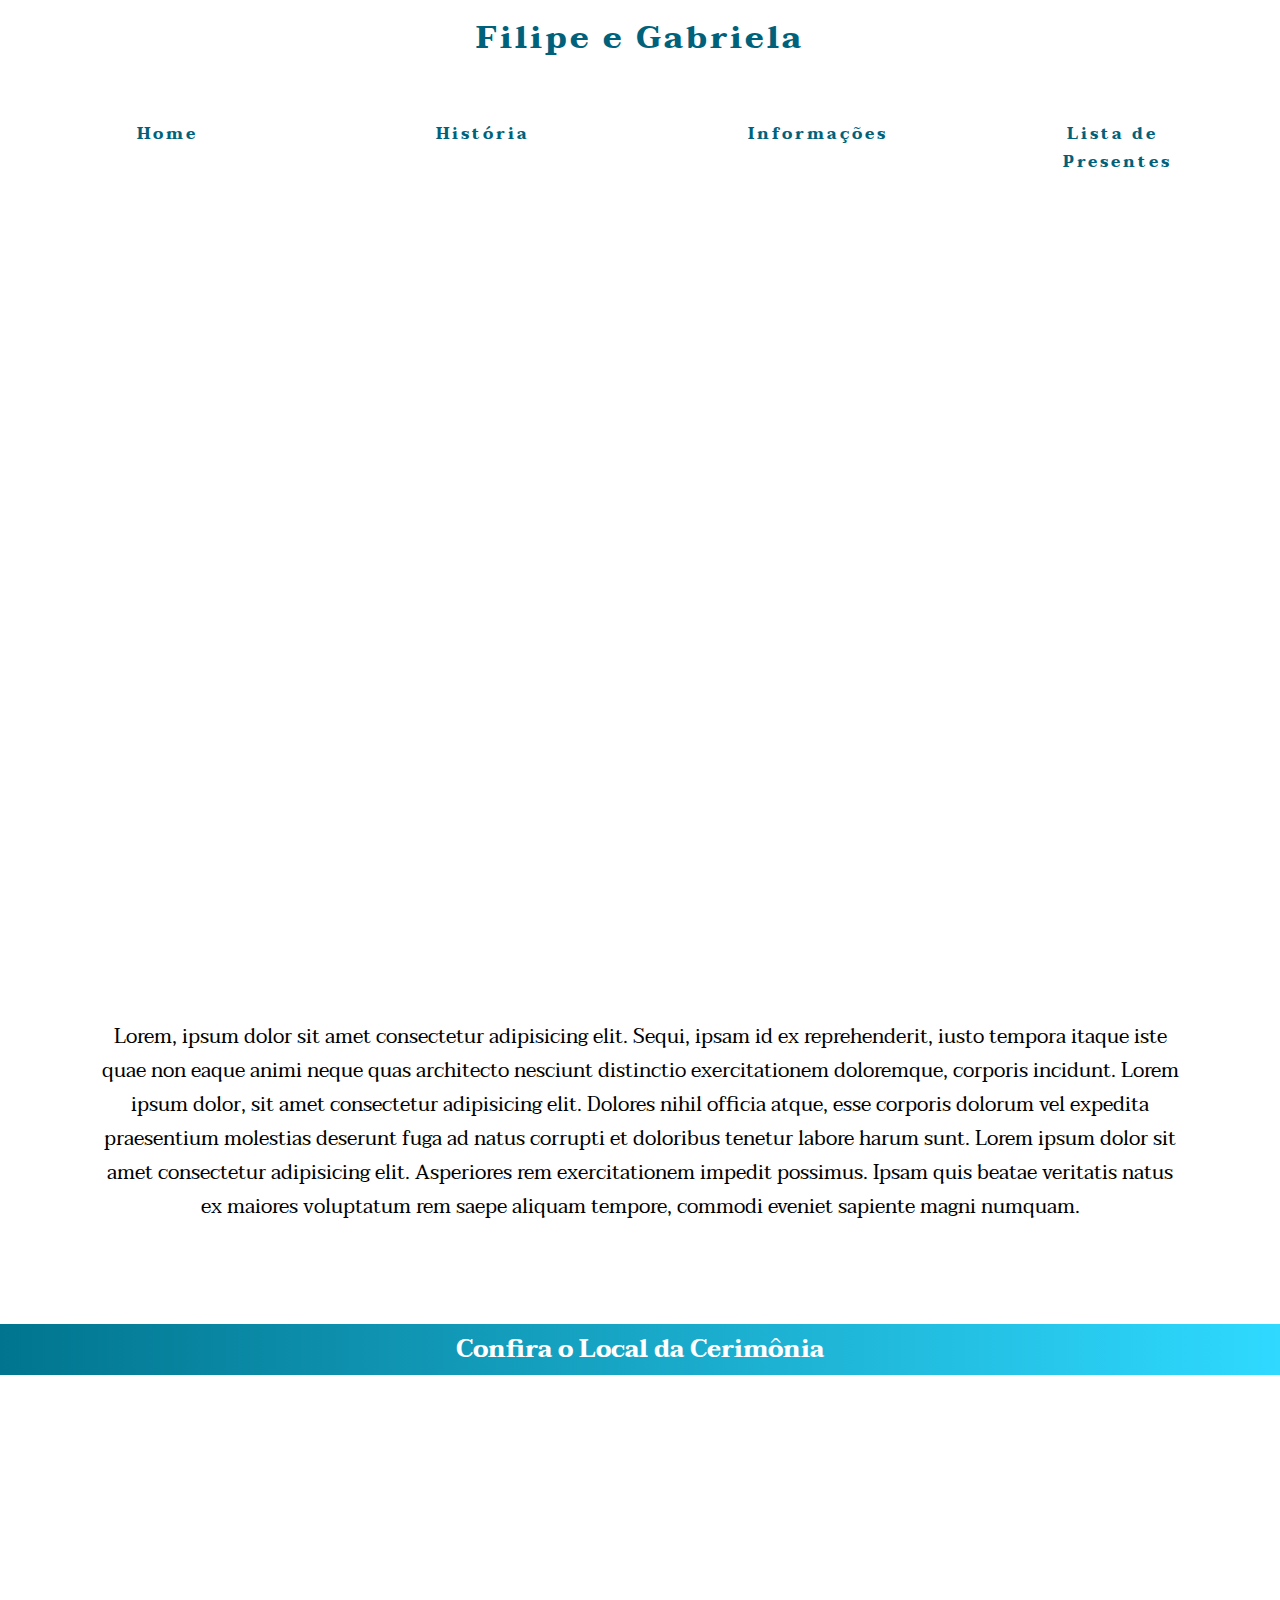
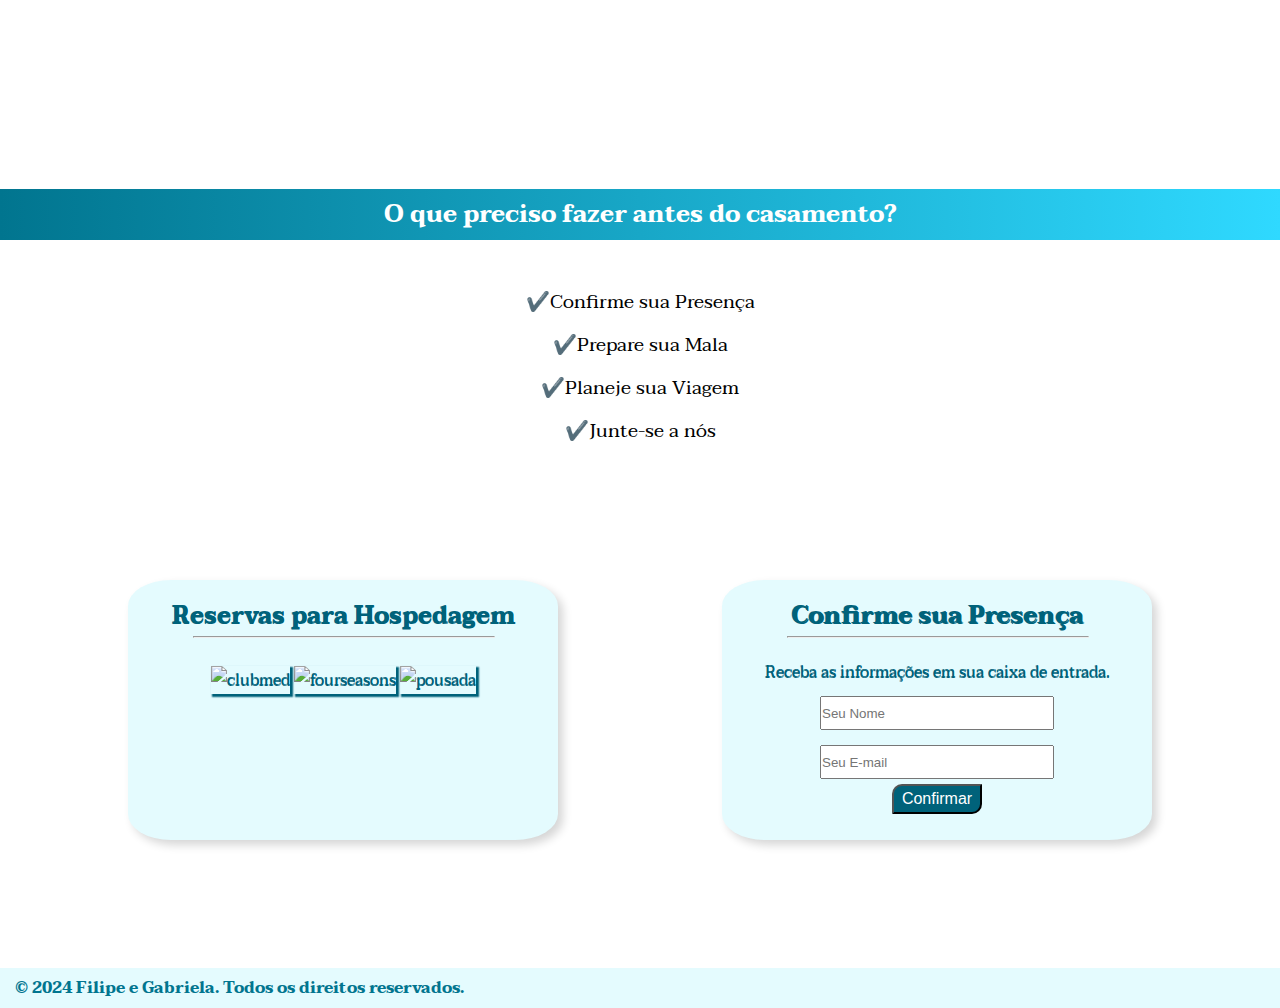
==== index.html @ f1d9fd73 "Add files via upload" ====
<!DOCTYPE html>
<html lang="pt-br">
<head>
    <meta charset="UTF-8">
    <meta name="viewport" content="width=device-width, initial-scale=1.0">
    <title>Casamento FiBi</title>
    <link rel="shortcut icon" href="imagens/icons8-wedding-50.png" type="image/x-icon">
    <link rel="stylesheet" href="style.css">
</head>
<body>

    <header>
        <h1>Filipe e Gabriela</h1>
        
        <nav>
            <a href="#">Home</a>
            <a href="#">História</a>
            <a href="informacoes.html">Informações</a>
            <a href="#">Lista de Presentes</a>
        </nav>
        <h2 id="home">Join us</h2>
    </header>

    <article>
        <p id="textocorpo">Lorem, ipsum dolor sit amet consectetur adipisicing elit. Sequi, ipsam id ex reprehenderit, iusto tempora itaque iste quae non eaque animi neque quas architecto nesciunt distinctio exercitationem doloremque, corporis incidunt. Lorem ipsum dolor, sit amet consectetur adipisicing elit. Dolores nihil officia atque, esse corporis dolorum vel expedita praesentium molestias deserunt fuga ad natus corrupti et doloribus tenetur labore harum sunt. Lorem ipsum dolor sit amet consectetur adipisicing elit. Asperiores rem exercitationem impedit possimus. Ipsam quis beatae veritatis natus ex maiores voluptatum rem saepe aliquam tempore, commodi eveniet sapiente magni numquam.</p>
    </article>

    <div>
        <h2 id="txtvideo">Confira o Local da Cerimônia</h2>

    </div>
        <iframe width="560" height="315" style="margin-left: 25%; margin-bottom: 50px;" src="https://www.youtube.com/embed/h-AqZTBCg2M?si=6itliEVG-P5YEDNz" title="YouTube video player" frameborder="0" allow="accelerometer; autoplay; clipboard-write; encrypted-media; gyroscope; picture-in-picture; web-share" allowfullscreen></iframe>

    <div class="lista">
        <h2 id="txtvideo">O que preciso fazer antes do casamento?</h2>
        <ul>
            <li><span>&#x2714;&#xFE0F;</span>Confirme sua Presença</li>
            <li><span>&#x2714;&#xFE0F;</span>Prepare sua Mala</li>
            <li><span>&#x2714;&#xFE0F;</span>Planeje sua Viagem</li>
            <li><span>&#x2714;&#xFE0F;</span>Junte-se a nós</li>
        </ul>
    
    </div>

    <section class="news-section">
        <div class="box">
            <h2>Reservas para Hospedagem</h2>
            <hr>
            <br>
            <img class="imgnoticia" src="imagens/clubmed.png" alt="clubmed">
            <img class="imgnoticia" src="imagens/fourseasons.png" alt="fourseasons">
            <img class="imgnoticia" src="imagens/pousada1.png" alt="pousada">
        </div>

        <div class="box">
            <h2>Confirme sua Presença</h2>
            <hr>
            <p>Receba as informações em sua caixa de entrada.</p>
            <input type="email" placeholder="Seu Nome">
            <input type="email" placeholder="Seu E-mail">
           <br>
            <button>Confirmar</button>
        </div>
    </section>

    <footer>
        <p id="p-footer">&copy; 2024 Filipe e Gabriela. Todos os direitos reservados.</p>
        <div class="linksrodape">
            <a href="imagens/insta.png" class="insta"></a>
            <a href="imagens/youtube.png" class="youtube"></a>
            <a href="imagens/twitter.png" class="twitter"></a>
        </div>
    </footer>

</body>
</html>
---- style.css ----
@import url('https://fonts.googleapis.com/css2?family=Taviraj:ital,wght@0,100;0,200;1,100&display=swap');


:root {
    --cor1: #01758f;
    --cor2: #00627a;
    --cor3: #e4fbfe;
    --cor4: #ffffff;
    --font1: 'Taviraj', serif;
}

* {
    margin: 0px;
    margin-top: 0px;
    padding: 0px;
}

body {
    font-family: var(--font1);
    margin: 0;
    padding: 0;
    box-sizing: border-box;
    background-color: var(--cor4);
}

#inf {
    height: 300px;
    background-position: top;
}

header {
    background-image: url(imagens/sea-4768869_1280.jpg);
    background-position: center;
    background-size: cover;
    background-repeat: no-repeat;
    letter-spacing: 3px;
    color: var(--cor2);
    text-align: center;
    padding: 10px;
    height: 100vh;
}

nav {
    display: flex;
    justify-content: space-around;
    margin-top: 50px;
    margin-bottom: 30px;
}

#home {
display: flex;
margin-top: 200px;
margin-left: 45%;
color: var(--cor4);
font-size: 3em;
}

nav > a {
    text-decoration: none;
    color: var(--cor2);
    padding: 5px;
    width: 100px;
    font-weight: bolder;
}

nav > a:hover {
    text-decoration: underline;
    color: var(--cor2);
    width: 100px;
    border-radius: 10px;
    padding: 5px;
}

article, section {
    text-align: center;
    margin: 100px;
}


img {
    max-width: 500px;
    height: auto;
}

li {
    list-style: none;
    padding: 5px;
    font-size: 1.2em;
}

.lista{
    text-align: center;
}

.text-image  {
    display: flex;
    flex-direction: column;
    align-items: center;
    line-height: 1.5em;
    text-align: center;
    margin-bottom: 70px;
}

#inform {
    margin-left: 100px;
}

.section {
    align-items: center;
    line-height: 1.5em;
}

.text-image img {
    margin: 5px 20px; 
    max-width: 400px;
    max-height: 4000px;
}

.image-text img {
    margin: 90px 20px;
    width: 400px;
    height: 400px;
}

.news-section {
    display: flex;
    justify-content: space-between;
    margin: 10%;
    flex-wrap: wrap;
}

.box {
    background-color: var(--cor3);
    box-shadow: 5px 5px 10px rgba(0, 0, 0, 0.163);
    color: var(--cor2);
    text-shadow: 0.8px 0.8px var(--cor2);
    border-radius: 10%;
    width: 400px;
    height: 230px;
    padding: 15px;
}

p {
 margin-top: 20px;
}

#textocorpo {
    font-size: 20px;
}

hr {
    width: 300px;
    margin-left: 50px;
}

#txtvideo {
    color: var(--cor4);
    background-image: linear-gradient(to right,var(--cor1), #2fd9ff);
    text-align: center;
    margin-bottom: 40px;
    padding: 5px;
}

.imgnoticia {
    width: 80px;
    height: 80px;
    box-shadow: 2px 2px 1.5px 1px;
}

footer {
    background-color: var(--cor3);
    color: var(--cor1);
    font: var(--font2);
    font-weight: bold;
    text-align: center;
    display: flex;
    align-items: center;
    bottom: 0;
    padding: 15px;
    width: 100%;
    max-height: 10px;
}

#p-footer {
    margin: 0;
}

.linksrodape {
    float: right;
    margin-left: 600px;
}

.linksrodape a {
    margin-top: 0;
    margin-left: 10px;
    width: 20px;
    height: 20px;
    background-size: cover;
    display: inline-block;
}

.insta {
 background-image: url(imagens/insta.png);
}

.youtube{
    background-image: url(imagens/youtube.png);
   }

.twitter{
    background-image: url(imagens/twitter.png);
}

input {
    width: 230px;
    height: 30px;
    margin-top: 10px;
    margin-bottom: 5px;
}

button {
    width: 90px;
    height: 30px;
    color: var(--cor4);
    font-size: medium;
    background-color: var(--cor2);
    border-radius: 10px 0;
}
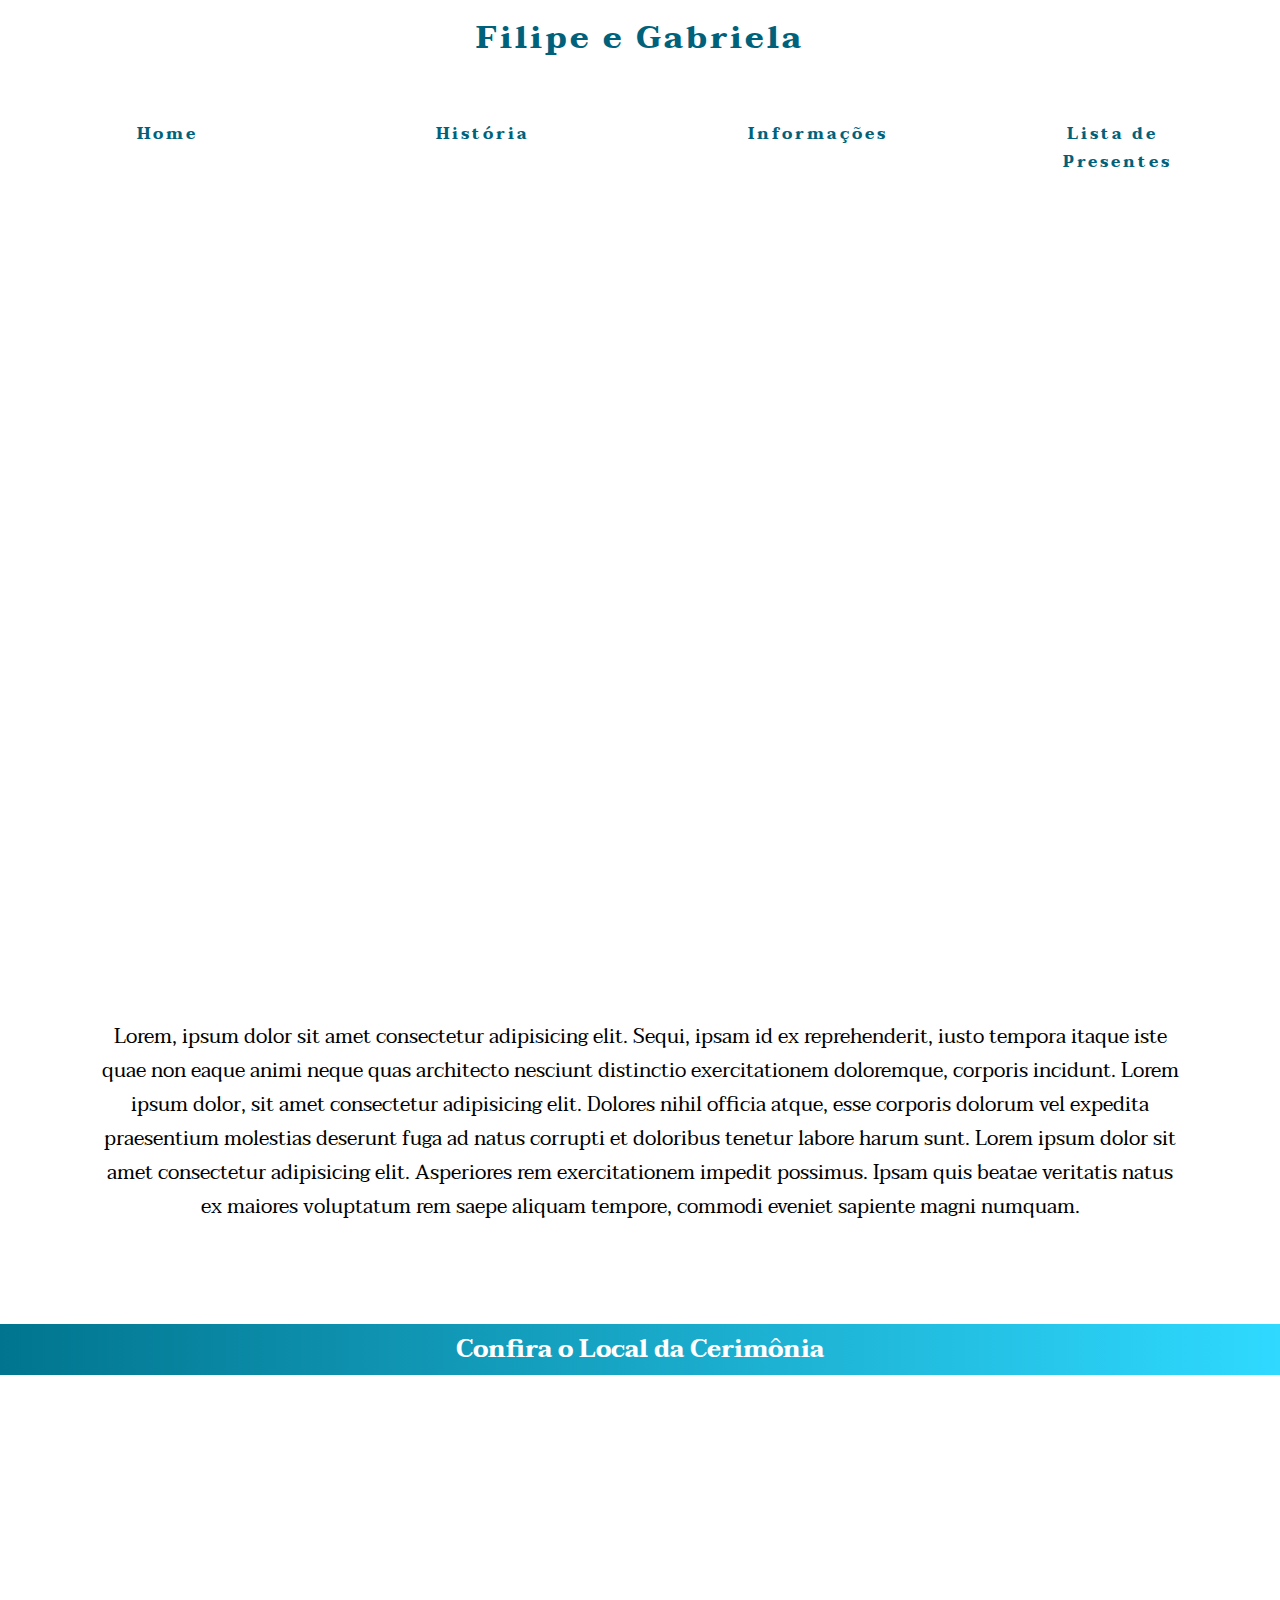
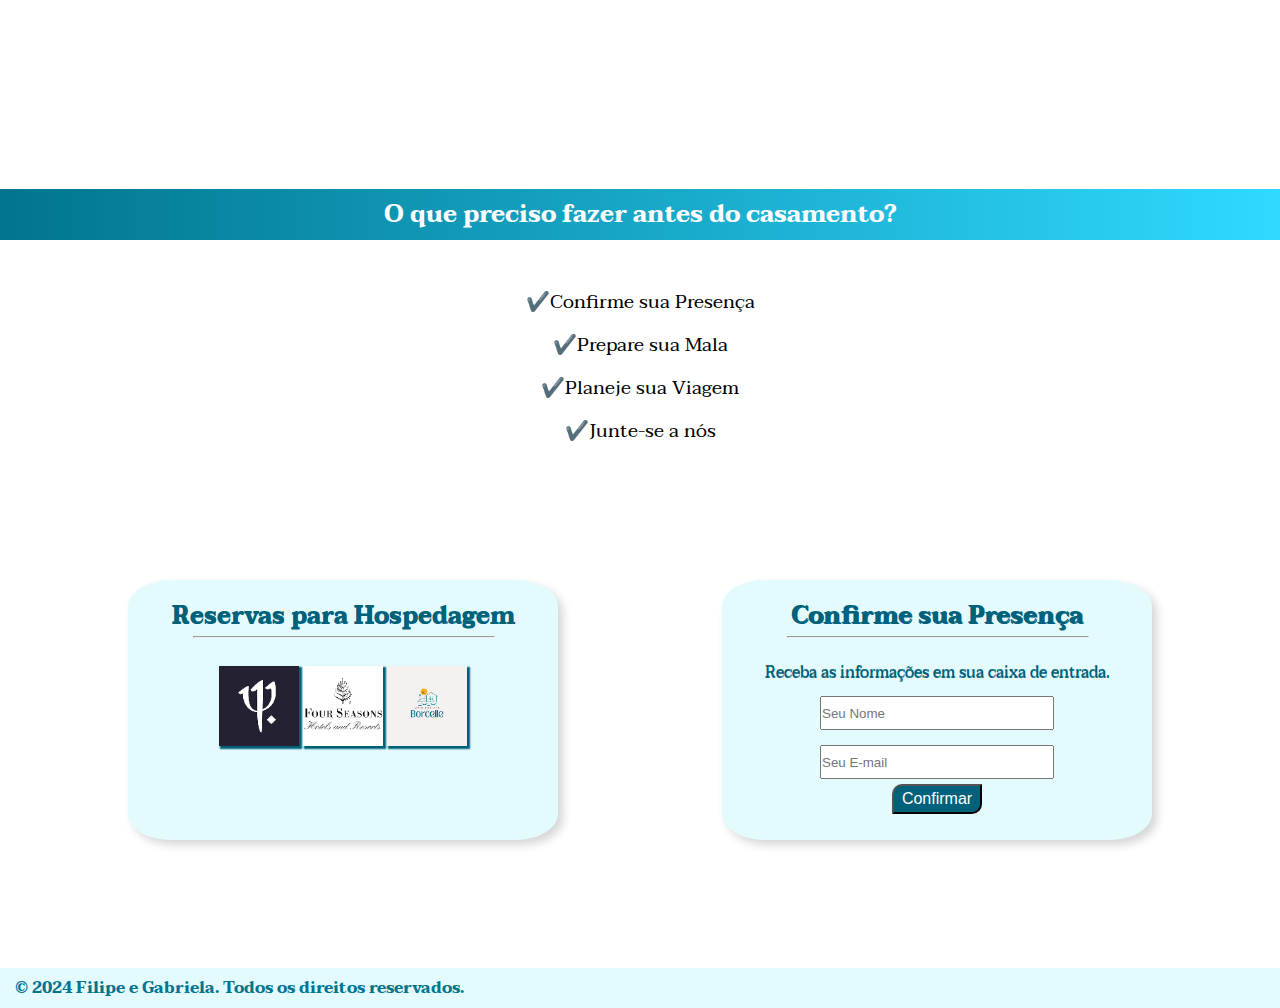
==== commit 26876b6a: "Update index.html" ====
--- a/index.html
+++ b/index.html
@@ -47,9 +47,9 @@
             <h2>Reservas para Hospedagem</h2>
             <hr>
             <br>
-            <img class="imgnoticia" src="imagens/clubmed.png" alt="clubmed">
-            <img class="imgnoticia" src="imagens/fourseasons.png" alt="fourseasons">
-            <img class="imgnoticia" src="imagens/pousada1.png" alt="pousada">
+            <img class="imgnoticia" src="clubmed.png" alt="clubmed">
+            <img class="imgnoticia" src="fourseasons.png" alt="fourseasons">
+            <img class="imgnoticia" src="pousada1.png" alt="pousada">
         </div>
 
         <div class="box">
@@ -66,9 +66,9 @@
     <footer>
         <p id="p-footer">&copy; 2024 Filipe e Gabriela. Todos os direitos reservados.</p>
         <div class="linksrodape">
-            <a href="imagens/insta.png" class="insta"></a>
-            <a href="imagens/youtube.png" class="youtube"></a>
-            <a href="imagens/twitter.png" class="twitter"></a>
+            <a href="insta.png" class="insta"></a>
+            <a href="youtube.png" class="youtube"></a>
+            <a href="twitter.png" class="twitter"></a>
         </div>
     </footer>
 
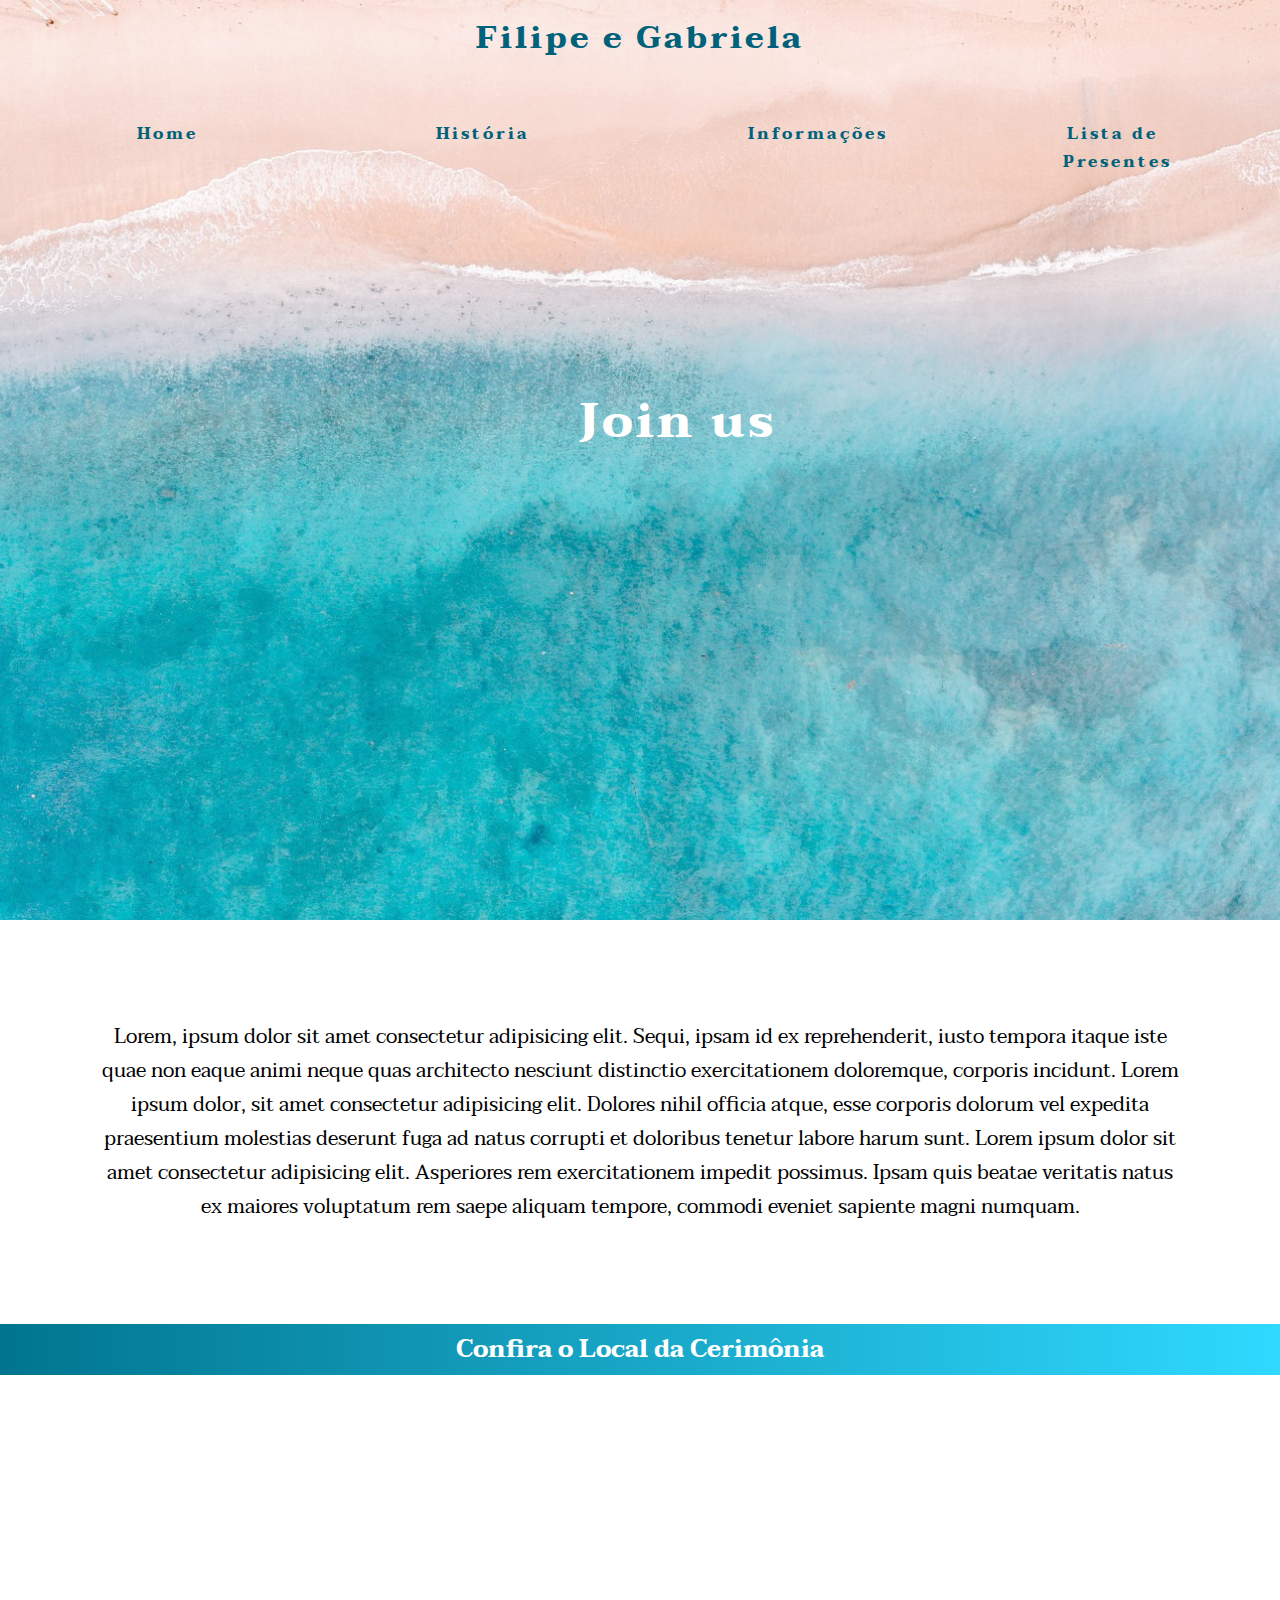
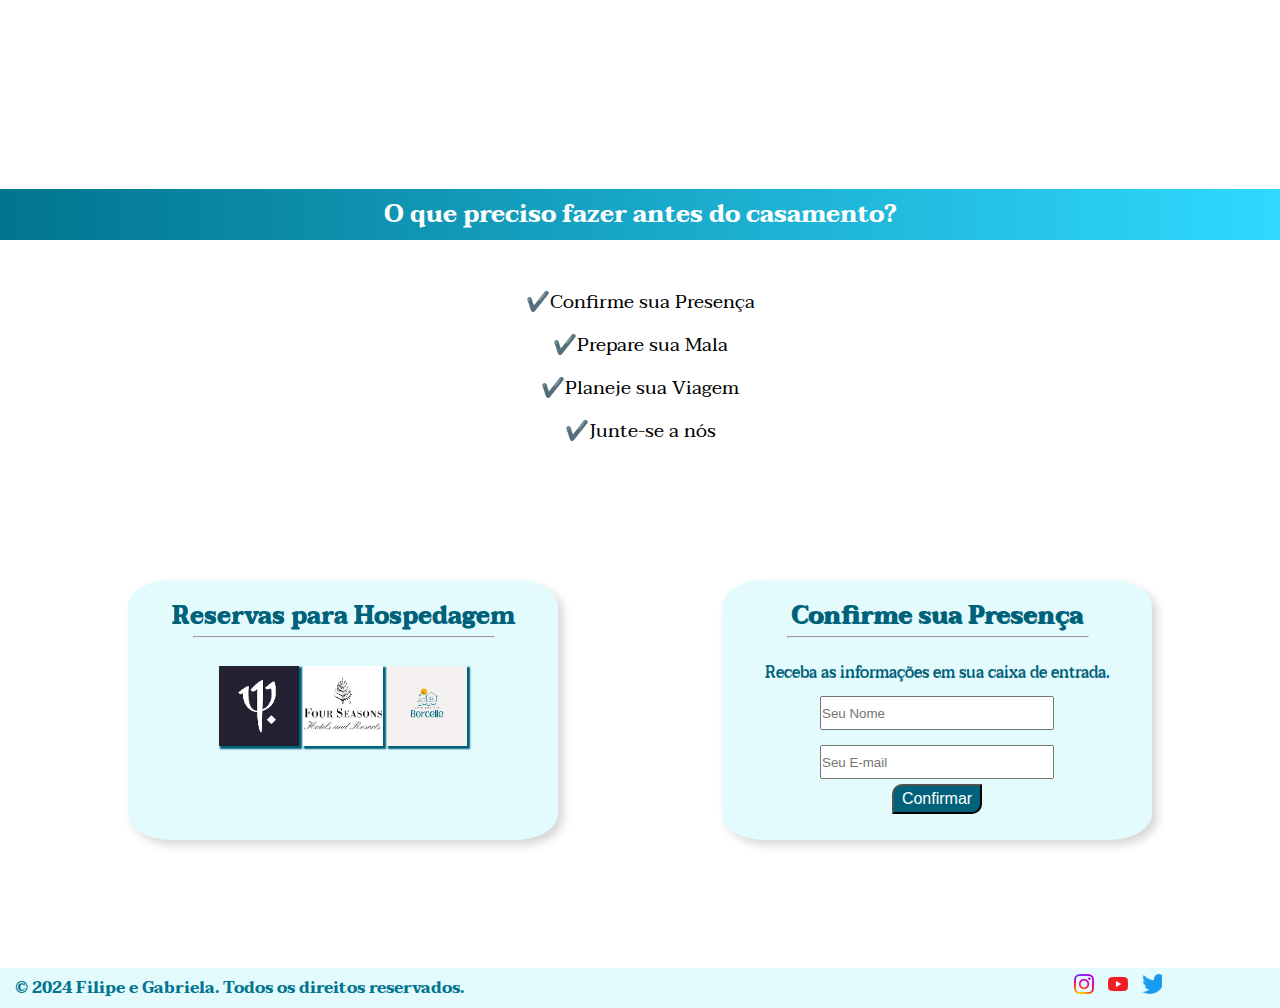
==== commit 81113469: "Update index.html" ====
--- a/index.html
+++ b/index.html
@@ -4,7 +4,7 @@
     <meta charset="UTF-8">
     <meta name="viewport" content="width=device-width, initial-scale=1.0">
     <title>Casamento FiBi</title>
-    <link rel="shortcut icon" href="imagens/icons8-wedding-50.png" type="image/x-icon">
+    <link rel="shortcut icon" href="icons8-wedding-50.png" type="image/x-icon">
     <link rel="stylesheet" href="style.css">
 </head>
 <body>
--- a/style.css
+++ b/style.css
@@ -29,7 +29,7 @@
 }
 
 header {
-    background-image: url(imagens/sea-4768869_1280.jpg);
+    background-image: url(sea-4768869_1280.jpg);
     background-position: center;
     background-size: cover;
     background-repeat: no-repeat;
@@ -200,15 +200,15 @@
 }
 
 .insta {
- background-image: url(imagens/insta.png);
+ background-image: url(insta.png);
 }
 
 .youtube{
-    background-image: url(imagens/youtube.png);
+    background-image: url(youtube.png);
    }
 
 .twitter{
-    background-image: url(imagens/twitter.png);
+    background-image: url(twitter.png);
 }
 
 input {
